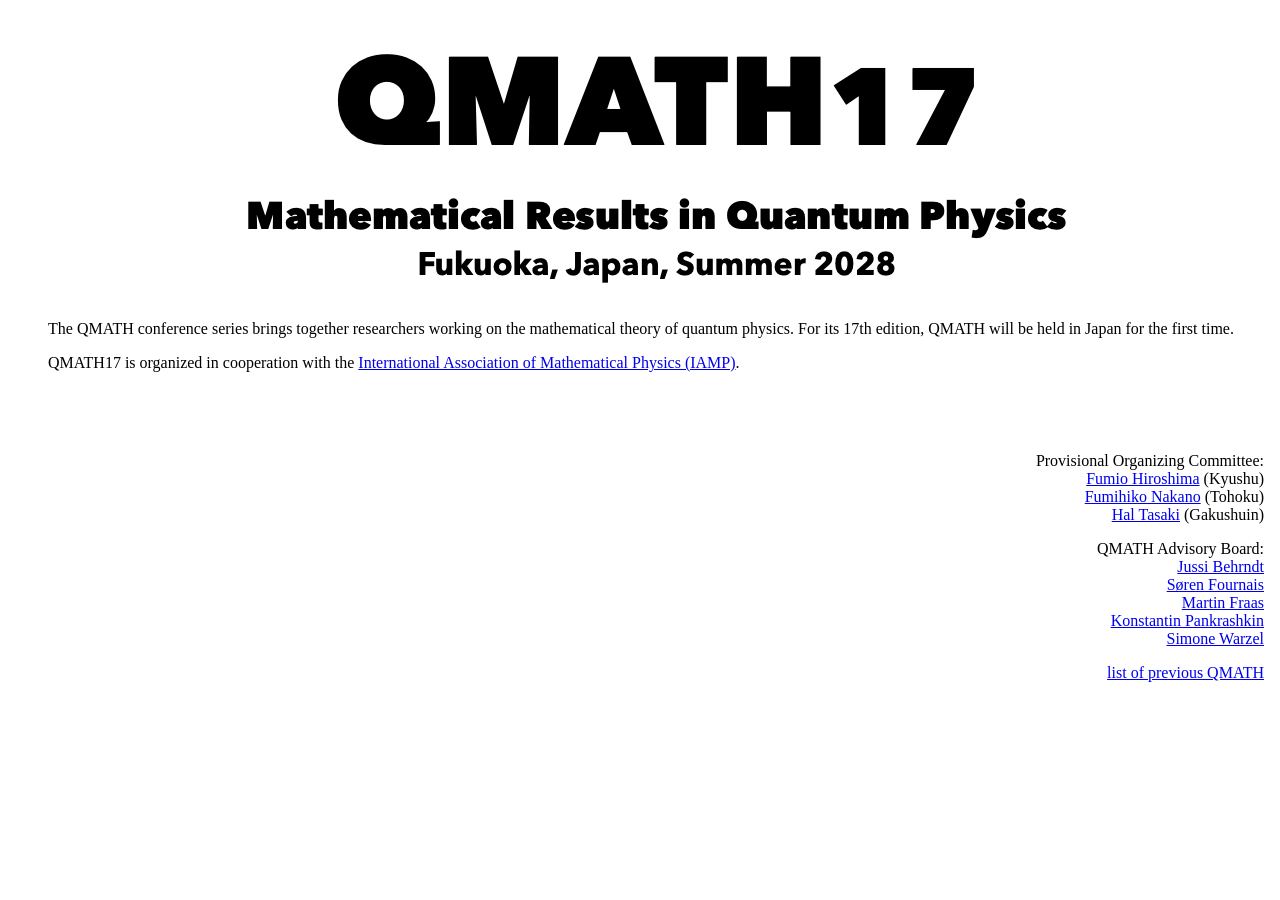
==== index.html @ ad50dc9a "Add files via upload" ====
<!-- *********** heading *********** -->
<html>
<head>

<META http-equiv="Content-Type" content="text/html; charset=UTF-8">


<title>
QMATH 17
</title>
<link rel="stylesheet" href="qmath.css" type="text/css">
</head>
<body>

<!-- *********** top *********** -->


<div style="text-align: center;"><img src="images/QMATH17.jpg" alt="QMATH17: Mathematical Results in Quantum Physics, Fukuoka, Japan, September 4-10, 2028"></div>

<p style="margin-top: 2em;">
The QMATH conference series brings together researchers working on the mathematical theory of quantum physics.
For its 17th edition, QMATH will be held in Japan for the first time.
<p>
QMATH17 is organized in cooperation with the <a href="https://www.iamp.org/page.php?page=page_start">International Association of Mathematical Physics (IAMP)</a>.


<p align="right" style="margin-top: 5em;">
Provisional Organizing Committee:<br>
<a href="https://hyoka.ofc.kyushu-u.ac.jp/html/100018669_en.html">Fumio Hiroshima</a> (Kyushu)<br>
<a href="http://www.math.tohoku.ac.jp/english/people/nakano-e.html">Fumihiko Nakano</a> (Tohoku)<br>
<a href="https://haltasaki.github.io/">Hal Tasaki</a> (Gakushuin)
</p>

<p align="right" style="margin-top: 1em;">
QMATH Advisory Board:<br>
<a href="https://www.math.tugraz.at/~behrndt/">Jussi Behrndt</a><br>
<a href="https://www.math.ku.dk/english/staff/?pure=en/persons/200128">Søren Fournais</a><br>
<a href="https://www.math.ucdavis.edu/~fraas/">Martin Fraas</a><br>
<a href="https://uol.de/pankrashkin">Konstantin Pankrashkin</a><br>
<a href="https://www.professoren.tum.de/en/warzel-simone">Simone Warzel</a></p>

<p align="right" style="margin-top: 1em;">
<a href="https://people.fjfi.cvut.cz/exnerpav/conf_mat.html">list of previous QMATH</a>
</p>
</body>
</html>
---- qmath.css ----
body {
margin: 3em 1em 2em 3em;
color: black;
background-color: #ffffff
}
.senmon{
color: #8C6136
}
.ringo{
color: #CC0033
}
.medatsu {
font-size: 170%;
font-weight: bold
}
.dl{
  margin:2em 8em;
  background: #eeddee;
  padding: 0.5em;
}
.topic{
  margin:2em 10em;
  background: #ffffff;
  padding: 0.5em;
}
.inyou{
  margin:1em 5em;
  background: #ffffff;
  padding: 0.5em;
}
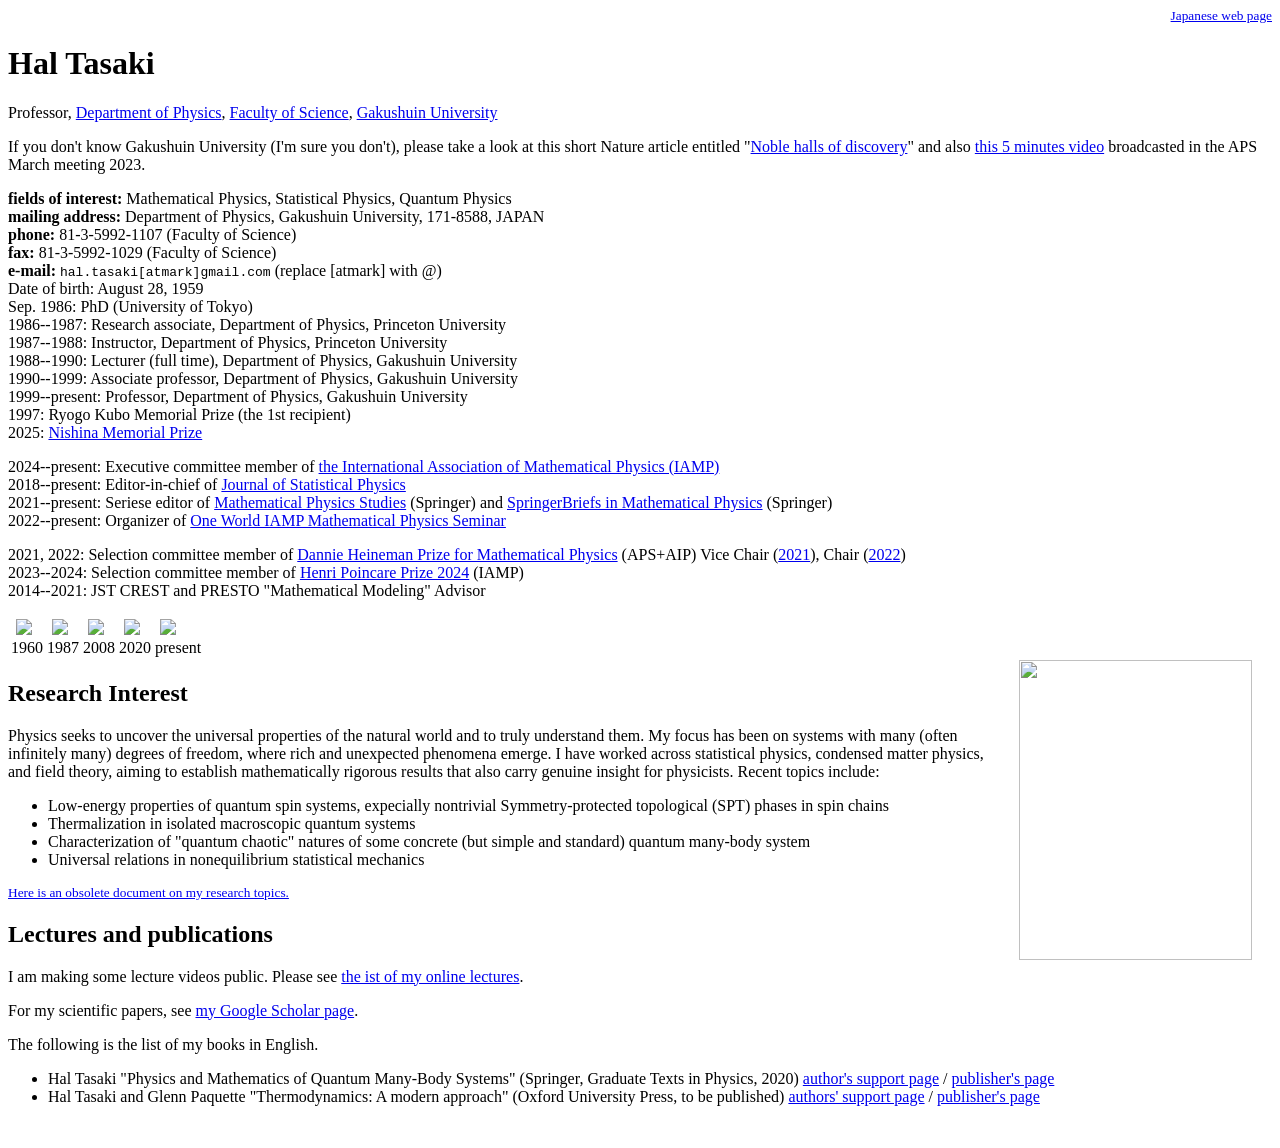
==== commit 9b233322: "Add files via upload" ====
--- a/index.html
+++ b/index.html
@@ -6,41 +6,160 @@
 
 
 <title>
-QMATH 17
+Hal Tasaki's main web page
 </title>
-<link rel="stylesheet" href="qmath.css" type="text/css">
+<link rel="stylesheet" href="qmb.css" type="text/css">
 </head>
 <body>
 
 <!-- *********** top *********** -->
 
+<p align="right">
+			<a href="indexJ.html"><small>Japanese web page</small></a>
+		</p>
+		
+		<H1>
+Hal Tasaki
+</H1>
+		Professor, <a href="https://www.sci.gakushuin.ac.jp/en/departments/phys.html" target="_blank" rel="noopener">Department of Physics</a>, <a href="https://www.sci.gakushuin.ac.jp/en/" target="_blank" rel="noopener">Faculty of Science</a>, <a href="https://www.univ.gakushuin.ac.jp/en/" target="_blank" rel="noopener">Gakushuin University</a>
+		<p>
+			If you don't know Gakushuin University (I'm sure you don't), please take a look at this short Nature article entitled "<a href="https://www.nature.com/articles/d41586-018-02903-4" target="_blank" rel="noopener">Noble halls of discovery</a>" and also <a href="https://youtu.be/BvcVbgOmV9E" target="_blank" rel="noopener">this 5 minutes video</a> broadcasted in the APS March meeting 2023.
 
-<div style="text-align: center;"><img src="images/QMATH17.jpg" alt="QMATH17: Mathematical Results in Quantum Physics, Fukuoka, Japan, September 4-10, 2028"></div>
+<!-- *********** main *********** -->
 
-<p style="margin-top: 2em;">
-The QMATH conference series brings together researchers working on the mathematical theory of quantum physics.
-For its 17th edition, QMATH will be held in Japan for the first time.
+<div class="inyou">
+<strong>
+fields of interest:
+</strong>
+ Mathematical Physics, Statistical Physics, Quantum Physics
+<br>
+<strong>
+mailing address:
+</strong> 
+Department of Physics, Gakushuin University, 171-8588, JAPAN
+<br>
+<strong>
+phone:
+</strong> 
+81-3-5992-1107 (Faculty of Science)
+<br>
+<strong>
+fax:
+</strong> 
+81-3-5992-1029 (Faculty of Science)
+					<br>
+					<strong>
+e-mail:
+</strong>
+				<tt>hal.tasaki[atmark]gmail.com</tt> (replace [atmark] with @)
+			</div>
+			
+<div class="inyou">
+			Date of birth: August 28, 1959<br>
+			Sep. 1986: PhD (University of Tokyo)<br>
+				1986--1987: Research associate, Department of Physics, Princeton University<br>
+				1987--1988: Instructor, Department of Physics, Princeton University<br>
+				1988--1990: Lecturer (full time), Department of Physics, Gakushuin University<br>
+				1990--1999: Associate professor, Department of Physics, Gakushuin University<br>
+				1999--present: Professor, Department of Physics, Gakushuin University<br>
+				1997: Ryogo Kubo Memorial Prize (the 1st recipient)<br>
+				2025: <a href="https://www.nishina-mf.or.jp/news_en/2025/11/06/the-2025-the-71th-nishina-memorial-prize-is-awarded/">Nishina Memorial Prize</a>
 <p>
-QMATH17 is organized in cooperation with the <a href="https://www.iamp.org/page.php?page=page_start">International Association of Mathematical Physics (IAMP)</a>.
+					2024--present: Executive committee member of <a href="https://www.iamp.org/page.php?page=page_about">the International Association of Mathematical Physics (IAMP)</a>
+					<br>
+2018--present: Editor-in-chief of <a href="https://www.springer.com/journal/10955" target="_blank" rel="noopener">Journal of Statistical Physics</a> 
+						<br>
+2021--present: Seriese editor of <a href="https://www.springer.com/series/6316" target="_blank" rel="noopener">Mathematical Physics Studies</a> (Springer) and <a href="https://www.springer.com/series/11953" target="_blank" rel="noopener">SpringerBriefs in Mathematical Physics</a> (Springer)
+						<br>
+						2022--present: Organizer of <a href="http://www.iamp.org/page.php?page=page_seminar" target="_blank" rel="noopener">One World IAMP Mathematical Physics Seminar</a>
+						<p>2021, 2022: Selection committee member of <a href="https://www.aip.org/aip/awards-and-prizes/heineman-math" target="_blank" rel="noopener">Dannie Heineman Prize for Mathematical Physics</a> (APS+AIP) Vice Chair (<a href="https://www.aps.org/programs/honors/prizes/prizerecipient.cfm?last_nm=Kupiainen&first_nm=Antti&year=2022" target="_blank" rel="noopener">2021</a>), Chair (<a href="https://www.aps.org/programs/honors/prizes/prizerecipient.cfm?last_nm=Nekrasov&first_nm=Nikita&year=2023" target="_blank" rel="noopener">2022</a>)
+					<br>2023--2024: Selection committee member of <a href="https://www.iamp.org/page.php?page=page_prize_poincare">Henri Poincare Prize 2024</a> (IAMP)
+						<br>2014--2021: JST CREST and PRESTO "Mathematical Modeling" Advisor 
+</div>	
+		
+		<table>
+    <tr>
+					<td><a href="images/Hal1960.jpg"><img src="images/Hal1960S.jpg" hspace="5px"></a></td>
+						<td><a href="images/Hal1987.jpg"><img src="images/Hal1987S.jpg" hspace="5px"></a></td>
+						<td><a href="images/Hal2008.jpg"><img src="images/Hal2008S.jpg" hspace="5px"></a></td>
+						<td><a href="images/Hal2020.jpg"><img src="images/Hal2020S.jpg" hspace="5px"></a></td>
+							<td><img src="images/Halpresent.jpg" hspace="5px"></td>
+    </tr>
+    <tr>
+					      <td>1960</td>
+      <td>1987</td>
+      <td>2008</td>
+      <td>2020</td>
+							<td>present</td>
+    </tr>
+  </table>	
 
 
-<p align="right" style="margin-top: 5em;">
-Provisional Organizing Committee:<br>
-<a href="https://hyoka.ofc.kyushu-u.ac.jp/html/100018669_en.html">Fumio Hiroshima</a> (Kyushu)<br>
-<a href="http://www.math.tohoku.ac.jp/english/people/nakano-e.html">Fumihiko Nakano</a> (Tohoku)<br>
-<a href="https://haltasaki.github.io/">Hal Tasaki</a> (Gakushuin)
-</p>
 
-<p align="right" style="margin-top: 1em;">
-QMATH Advisory Board:<br>
-<a href="https://www.math.tugraz.at/~behrndt/">Jussi Behrndt</a><br>
-<a href="https://www.math.ku.dk/english/staff/?pure=en/persons/200128">Søren Fournais</a><br>
-<a href="https://www.math.ucdavis.edu/~fraas/">Martin Fraas</a><br>
-<a href="https://uol.de/pankrashkin">Konstantin Pankrashkin</a><br>
-<a href="https://www.professoren.tum.de/en/warzel-simone">Simone Warzel</a></p>
+<a href="books/pmqmbs/"><img src="images/CoverS2.jpg" width="233px" height="300x" vspace="0px" hspace="20px" align="right"></a>
 
-<p align="right" style="margin-top: 1em;">
-<a href="https://people.fjfi.cvut.cz/exnerpav/conf_mat.html">list of previous QMATH</a>
-</p>
+<H2>
+<a name="research">Research Interest </a>
+</H2>
+Physics seeks to uncover the universal properties of the natural world and to truly understand them. My focus has been on systems with many (often infinitely many) degrees of freedom, where rich and unexpected phenomena emerge. I have worked across statistical physics, condensed matter physics, and field theory, aiming to establish mathematically rigorous results that also carry genuine insight for physicists.
+
+Recent topics include:
+<ul>
+<li> Low-energy properties of quantum spin systems, expecially nontrivial Symmetry-protected topological (SPT) phases in spin chains
+<li>Thermalization in isolated macroscopic quantum systems 
+						<li>Characterization of "quantum chaotic" natures of some concrete (but simple and standard) quantum many-body system
+<li>Universal relations in nonequilibrium statistical mechanics
+</ul>		
+					<small><a href="writings/research/topicsE.html">Here is an obsolete document on my research topics.</a></small>
+					
+					
+					      <h2>Lectures and publications
+				</h2>
+I am making some lecture videos public.  Please see <a href="OL/"> the ist of my online lectures</a>.
+			<p>For my scientific papers, see <a href="https://scholar.google.co.jp/citations?user=0Q0esHoAAAAJ&hl=en&oi=ao" target="_blank" rel="noopener">my Google Scholar page</a>.
+				<p>
+					The following is the list of my books in English.
+<ul>
+						<li>Hal Tasaki "Physics and Mathematics of Quantum Many-Body Systems" (Springer, Graduate Texts in Physics, 2020) <a href="books/pmqmbs/">author's support page</a> / <a href="https://link.springer.com/book/10.1007/978-3-030-41265-4" target="_blank" rel="noopener">publisher's page</a>
+						<li>Hal Tasaki and Glenn Paquette "Thermodynamics: A modern approach" (Oxford University Press, to be published) <a href="tasaki_paquette/TD/">authors' support page</a> / <a href="https://global.oup.com/academic/product/thermodynamics-a-modern-approach-9780198842033?cc=br&lang=en&" target="_blank" rel="noopener">publisher's page</a>
+								
+								
+					</ul>			           
+                        <br clear="all">
+												
+									
+<!-- 											
+<H2>
+<a name="research">Research Topics (obsolete!)</a>
+</H2>
+One of the aims of physics is to elicit "universal" properties from the world we observe (in various manners), and truly "understand" them.
+I have been mostly interested in various physical problems in which many (or infinitely many) degrees of freedom generate nontrivial physics, and worked on problems from such fields as statistical physics, condensed matter physics, and field theories.
+I have been trying to prove mathematically rigorous results which are at the same time important and enlightening from physicists' point of view.
+<p>
+Main topics and <a href="topicsE.htm">their detais</a> follow.
+There is also <a href="selected.htm">a list of selected publications.</a>
+<ul>
+<li><a href="topicsE.htm#sm">
+Derivation of (equilibrium) statistical mechanics from quantum dynamics
+												<li><a href="topicsE.htm#ferro">
+Ferromagnetism in the Hubbard model
+</a>
+<li><a href="topicsE.htm#gap">
+Haldane gap in quantum spin chains
+</a>
+<li><a href="topicsE.htm#SB">
+General theories about symmetry breaking in quantum many-body systems
+</a>
+<li><a href="topicsE.htm#fractal">
+Percolation and other stochastic geometric systems
+</a>
+<li><a href="topicsE.htm#PT">
+Phase transition and critical phenomena in classical spin systems
+</a>
+</ul>	
+
+
+
+*********** info *********** -->
 </body>
 </html>
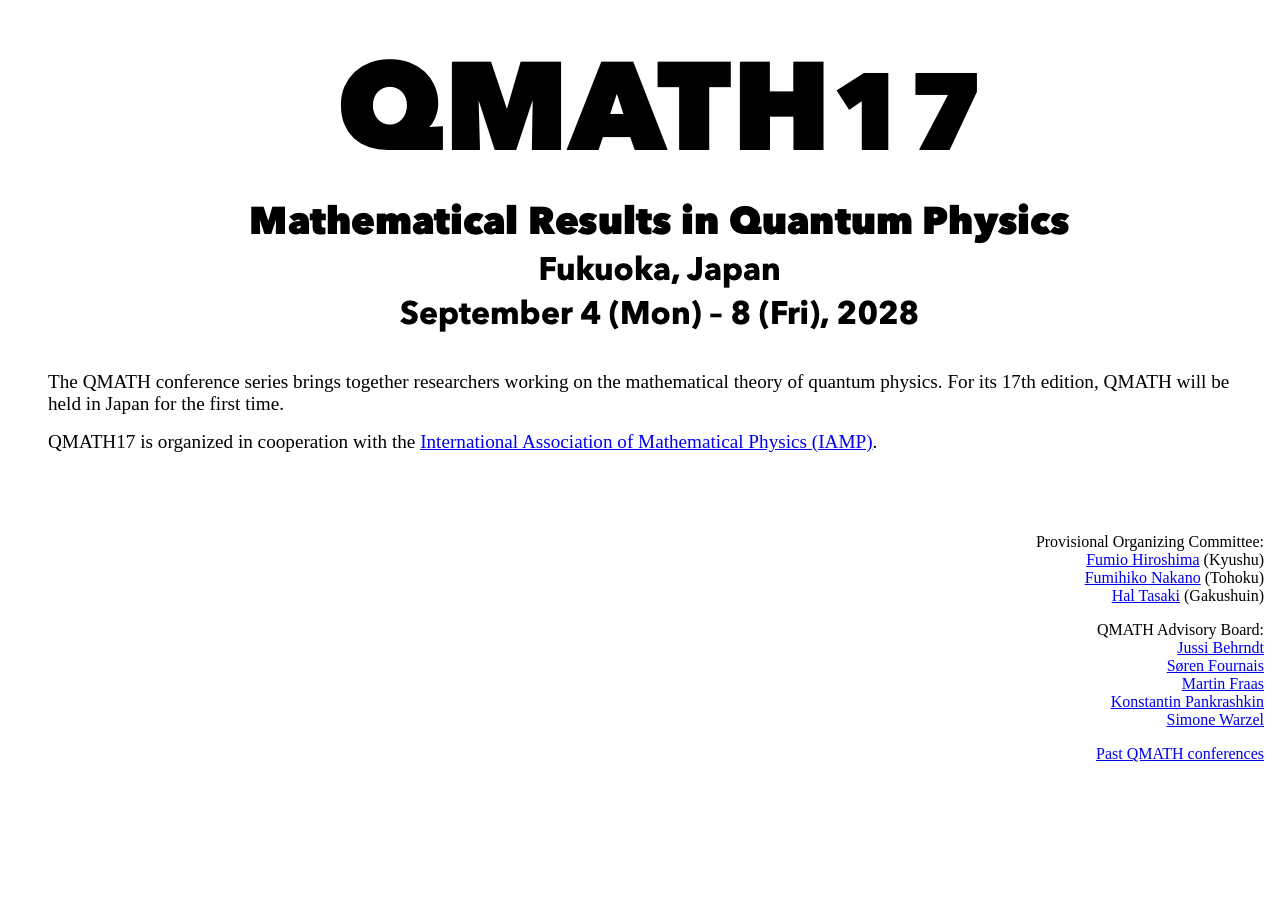
==== commit 423fbbb4: "Add files via upload" ====
--- a/index.html
+++ b/index.html
@@ -6,160 +6,41 @@
 
 
 <title>
-Hal Tasaki's main web page
+QMATH 17
 </title>
-<link rel="stylesheet" href="qmb.css" type="text/css">
+<link rel="stylesheet" href="qmath.css" type="text/css">
 </head>
 <body>
 
 <!-- *********** top *********** -->
 
-<p align="right">
-			<a href="indexJ.html"><small>Japanese web page</small></a>
-		</p>
-		
-		<H1>
-Hal Tasaki
-</H1>
-		Professor, <a href="https://www.sci.gakushuin.ac.jp/en/departments/phys.html" target="_blank" rel="noopener">Department of Physics</a>, <a href="https://www.sci.gakushuin.ac.jp/en/" target="_blank" rel="noopener">Faculty of Science</a>, <a href="https://www.univ.gakushuin.ac.jp/en/" target="_blank" rel="noopener">Gakushuin University</a>
-		<p>
-			If you don't know Gakushuin University (I'm sure you don't), please take a look at this short Nature article entitled "<a href="https://www.nature.com/articles/d41586-018-02903-4" target="_blank" rel="noopener">Noble halls of discovery</a>" and also <a href="https://youtu.be/BvcVbgOmV9E" target="_blank" rel="noopener">this 5 minutes video</a> broadcasted in the APS March meeting 2023.
 
-<!-- *********** main *********** -->
+<div style="text-align: center;"><img src="images/QMATH17.jpg" alt="QMATH17: Mathematical Results in Quantum Physics, Fukuoka, Japan, September 4-8, 2028"></div>
 
-<div class="inyou">
-<strong>
-fields of interest:
-</strong>
- Mathematical Physics, Statistical Physics, Quantum Physics
-<br>
-<strong>
-mailing address:
-</strong> 
-Department of Physics, Gakushuin University, 171-8588, JAPAN
-<br>
-<strong>
-phone:
-</strong> 
-81-3-5992-1107 (Faculty of Science)
-<br>
-<strong>
-fax:
-</strong> 
-81-3-5992-1029 (Faculty of Science)
-					<br>
-					<strong>
-e-mail:
-</strong>
-				<tt>hal.tasaki[atmark]gmail.com</tt> (replace [atmark] with @)
-			</div>
-			
-<div class="inyou">
-			Date of birth: August 28, 1959<br>
-			Sep. 1986: PhD (University of Tokyo)<br>
-				1986--1987: Research associate, Department of Physics, Princeton University<br>
-				1987--1988: Instructor, Department of Physics, Princeton University<br>
-				1988--1990: Lecturer (full time), Department of Physics, Gakushuin University<br>
-				1990--1999: Associate professor, Department of Physics, Gakushuin University<br>
-				1999--present: Professor, Department of Physics, Gakushuin University<br>
-				1997: Ryogo Kubo Memorial Prize (the 1st recipient)<br>
-				2025: <a href="https://www.nishina-mf.or.jp/news_en/2025/11/06/the-2025-the-71th-nishina-memorial-prize-is-awarded/">Nishina Memorial Prize</a>
+<p style="margin-top: 2em;">
+<big>The QMATH conference series brings together researchers working on the mathematical theory of quantum physics.
+For its 17th edition, QMATH will be held in Japan for the first time.</big>
 <p>
-					2024--present: Executive committee member of <a href="https://www.iamp.org/page.php?page=page_about">the International Association of Mathematical Physics (IAMP)</a>
-					<br>
-2018--present: Editor-in-chief of <a href="https://www.springer.com/journal/10955" target="_blank" rel="noopener">Journal of Statistical Physics</a> 
-						<br>
-2021--present: Seriese editor of <a href="https://www.springer.com/series/6316" target="_blank" rel="noopener">Mathematical Physics Studies</a> (Springer) and <a href="https://www.springer.com/series/11953" target="_blank" rel="noopener">SpringerBriefs in Mathematical Physics</a> (Springer)
-						<br>
-						2022--present: Organizer of <a href="http://www.iamp.org/page.php?page=page_seminar" target="_blank" rel="noopener">One World IAMP Mathematical Physics Seminar</a>
-						<p>2021, 2022: Selection committee member of <a href="https://www.aip.org/aip/awards-and-prizes/heineman-math" target="_blank" rel="noopener">Dannie Heineman Prize for Mathematical Physics</a> (APS+AIP) Vice Chair (<a href="https://www.aps.org/programs/honors/prizes/prizerecipient.cfm?last_nm=Kupiainen&first_nm=Antti&year=2022" target="_blank" rel="noopener">2021</a>), Chair (<a href="https://www.aps.org/programs/honors/prizes/prizerecipient.cfm?last_nm=Nekrasov&first_nm=Nikita&year=2023" target="_blank" rel="noopener">2022</a>)
-					<br>2023--2024: Selection committee member of <a href="https://www.iamp.org/page.php?page=page_prize_poincare">Henri Poincare Prize 2024</a> (IAMP)
-						<br>2014--2021: JST CREST and PRESTO "Mathematical Modeling" Advisor 
-</div>	
-		
-		<table>
-    <tr>
-					<td><a href="images/Hal1960.jpg"><img src="images/Hal1960S.jpg" hspace="5px"></a></td>
-						<td><a href="images/Hal1987.jpg"><img src="images/Hal1987S.jpg" hspace="5px"></a></td>
-						<td><a href="images/Hal2008.jpg"><img src="images/Hal2008S.jpg" hspace="5px"></a></td>
-						<td><a href="images/Hal2020.jpg"><img src="images/Hal2020S.jpg" hspace="5px"></a></td>
-							<td><img src="images/Halpresent.jpg" hspace="5px"></td>
-    </tr>
-    <tr>
-					      <td>1960</td>
-      <td>1987</td>
-      <td>2008</td>
-      <td>2020</td>
-							<td>present</td>
-    </tr>
-  </table>	
+<big>QMATH17 is organized in cooperation with the <a href="https://www.iamp.org/page.php?page=page_start">International Association of Mathematical Physics (IAMP)</a>.</big>
 
 
+<p align="right" style="margin-top: 5em;">
+Provisional Organizing Committee:<br>
+<a href="https://hyoka.ofc.kyushu-u.ac.jp/html/100018669_en.html">Fumio Hiroshima</a> (Kyushu)<br>
+<a href="http://www.math.tohoku.ac.jp/english/people/nakano-e.html">Fumihiko Nakano</a> (Tohoku)<br>
+<a href="https://haltasaki.github.io/">Hal Tasaki</a> (Gakushuin)
+</p>
 
-<a href="books/pmqmbs/"><img src="images/CoverS2.jpg" width="233px" height="300x" vspace="0px" hspace="20px" align="right"></a>
+<p align="right" style="margin-top: 1em;">
+QMATH Advisory Board:<br>
+<a href="https://www.math.tugraz.at/~behrndt/">Jussi Behrndt</a><br>
+<a href="https://www.math.ku.dk/english/staff/?pure=en/persons/200128">Søren Fournais</a><br>
+<a href="https://www.math.ucdavis.edu/~fraas/">Martin Fraas</a><br>
+<a href="https://uol.de/pankrashkin">Konstantin Pankrashkin</a><br>
+<a href="https://www.professoren.tum.de/en/warzel-simone">Simone Warzel</a></p>
 
-<H2>
-<a name="research">Research Interest </a>
-</H2>
-Physics seeks to uncover the universal properties of the natural world and to truly understand them. My focus has been on systems with many (often infinitely many) degrees of freedom, where rich and unexpected phenomena emerge. I have worked across statistical physics, condensed matter physics, and field theory, aiming to establish mathematically rigorous results that also carry genuine insight for physicists.
-
-Recent topics include:
-<ul>
-<li> Low-energy properties of quantum spin systems, expecially nontrivial Symmetry-protected topological (SPT) phases in spin chains
-<li>Thermalization in isolated macroscopic quantum systems 
-						<li>Characterization of "quantum chaotic" natures of some concrete (but simple and standard) quantum many-body system
-<li>Universal relations in nonequilibrium statistical mechanics
-</ul>		
-					<small><a href="writings/research/topicsE.html">Here is an obsolete document on my research topics.</a></small>
-					
-					
-					      <h2>Lectures and publications
-				</h2>
-I am making some lecture videos public.  Please see <a href="OL/"> the ist of my online lectures</a>.
-			<p>For my scientific papers, see <a href="https://scholar.google.co.jp/citations?user=0Q0esHoAAAAJ&hl=en&oi=ao" target="_blank" rel="noopener">my Google Scholar page</a>.
-				<p>
-					The following is the list of my books in English.
-<ul>
-						<li>Hal Tasaki "Physics and Mathematics of Quantum Many-Body Systems" (Springer, Graduate Texts in Physics, 2020) <a href="books/pmqmbs/">author's support page</a> / <a href="https://link.springer.com/book/10.1007/978-3-030-41265-4" target="_blank" rel="noopener">publisher's page</a>
-						<li>Hal Tasaki and Glenn Paquette "Thermodynamics: A modern approach" (Oxford University Press, to be published) <a href="tasaki_paquette/TD/">authors' support page</a> / <a href="https://global.oup.com/academic/product/thermodynamics-a-modern-approach-9780198842033?cc=br&lang=en&" target="_blank" rel="noopener">publisher's page</a>
-								
-								
-					</ul>			           
-                        <br clear="all">
-												
-									
-<!-- 											
-<H2>
-<a name="research">Research Topics (obsolete!)</a>
-</H2>
-One of the aims of physics is to elicit "universal" properties from the world we observe (in various manners), and truly "understand" them.
-I have been mostly interested in various physical problems in which many (or infinitely many) degrees of freedom generate nontrivial physics, and worked on problems from such fields as statistical physics, condensed matter physics, and field theories.
-I have been trying to prove mathematically rigorous results which are at the same time important and enlightening from physicists' point of view.
-<p>
-Main topics and <a href="topicsE.htm">their detais</a> follow.
-There is also <a href="selected.htm">a list of selected publications.</a>
-<ul>
-<li><a href="topicsE.htm#sm">
-Derivation of (equilibrium) statistical mechanics from quantum dynamics
-												<li><a href="topicsE.htm#ferro">
-Ferromagnetism in the Hubbard model
-</a>
-<li><a href="topicsE.htm#gap">
-Haldane gap in quantum spin chains
-</a>
-<li><a href="topicsE.htm#SB">
-General theories about symmetry breaking in quantum many-body systems
-</a>
-<li><a href="topicsE.htm#fractal">
-Percolation and other stochastic geometric systems
-</a>
-<li><a href="topicsE.htm#PT">
-Phase transition and critical phenomena in classical spin systems
-</a>
-</ul>	
-
-
-
-*********** info *********** -->
+<p align="right" style="margin-top: 1em;">
+<a href="https://people.fjfi.cvut.cz/exnerpav/conf_mat.html">Past QMATH conferences</a>
+</p>
 </body>
 </html>
--- a/qmath.css
+++ b/qmath.css
@@ -0,0 +1,30 @@
+body {
+margin: 3em 1em 2em 3em;
+color: black;
+background-color: #ffffff
+}
+.senmon{
+color: #8C6136
+}
+.ringo{
+color: #CC0033
+}
+.medatsu {
+font-size: 170%;
+font-weight: bold
+}
+.dl{
+  margin:2em 8em;
+  background: #eeddee;
+  padding: 0.5em;
+}
+.topic{
+  margin:2em 10em;
+  background: #ffffff;
+  padding: 0.5em;
+}
+.inyou{
+  margin:1em 5em;
+  background: #ffffff;
+  padding: 0.5em;
+}
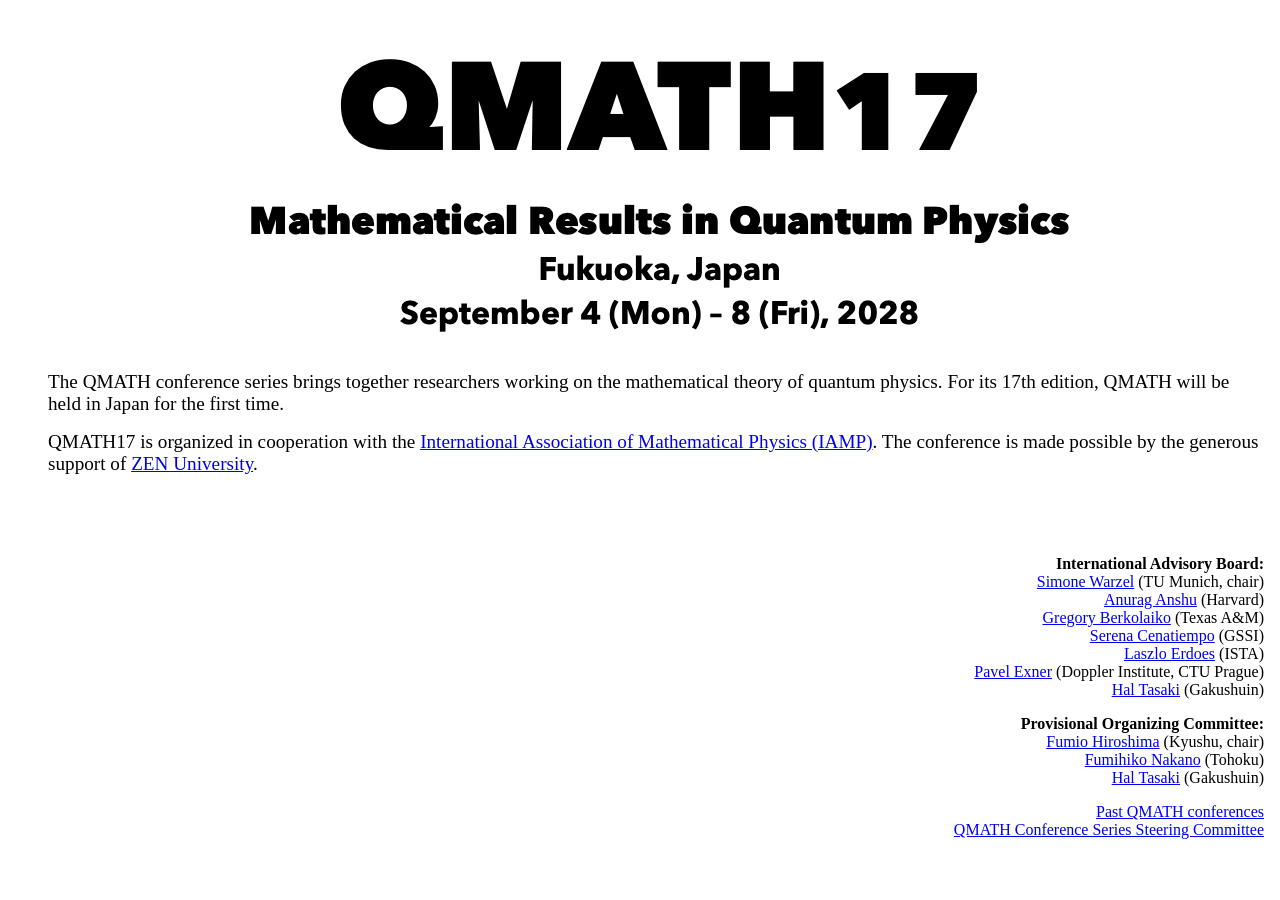
==== commit 62066880: "Add files via upload" ====
--- a/index.html
+++ b/index.html
@@ -15,32 +15,43 @@
 <!-- *********** top *********** -->
 
 
-<div style="text-align: center;"><img src="images/QMATH17.jpg" alt="QMATH17: Mathematical Results in Quantum Physics, Fukuoka, Japan, September 4-8, 2028"></div>
+<div style="text-align: center;"><img src="images/QMATH17.jpg" alt="QMATH17: Mathematical Results in Quantum Physics, Kyushu University, September 4-8, 2028"></div>
 
 <p style="margin-top: 2em;">
 <big>The QMATH conference series brings together researchers working on the mathematical theory of quantum physics.
 For its 17th edition, QMATH will be held in Japan for the first time.</big>
 <p>
-<big>QMATH17 is organized in cooperation with the <a href="https://www.iamp.org/page.php?page=page_start">International Association of Mathematical Physics (IAMP)</a>.</big>
+<big>QMATH17 is organized in cooperation with the <a href="https://www.iamp.org/page.php?page=page_start">International Association of Mathematical Physics (IAMP)</a>.
+The conference is made possible by the generous support of <a href="https://zen.ac.jp/en">ZEN University</a>.</big>
+
+<p align="right" style="margin-top: 5em;">
+<strong>International Advisory Board:</strong><br>
+<a href="https://www.math.cit.tum.de/math/personen/professuren/warzel-simone/">Simone Warzel</a> (TU Munich, chair)
+<br>
+<a href="https://anuraganshu.seas.harvard.edu/">Anurag Anshu</a> (Harvard)
+<br>
+<a href="https://people.tamu.edu/~gberkolaiko/">Gregory Berkolaiko</a> (Texas A&amp;M)
+<br>
+<a href="https://www.serenacenatiempo.it/">Serena Cenatiempo</a> (GSSI)
+<br>
+<a href="https://ist.ac.at/en/research/erdoes-group/">Laszlo Erdoes</a> (ISTA)
+<br>
+<a href="https://people.fjfi.cvut.cz/exnerpav/">Pavel Exner</a> (Doppler Institute, CTU Prague)
+<br>
+<a href="https://haltasaki.github.io/">Hal Tasaki</a> (Gakushuin)
+</p>
 
 
-<p align="right" style="margin-top: 5em;">
-Provisional Organizing Committee:<br>
-<a href="https://hyoka.ofc.kyushu-u.ac.jp/html/100018669_en.html">Fumio Hiroshima</a> (Kyushu)<br>
+<p align="right" style="margin-top: 1em;">
+<strong>Provisional Organizing Committee:</strong><br>
+<a href="https://hyoka.ofc.kyushu-u.ac.jp/html/100018669_en.html">Fumio Hiroshima</a> (Kyushu, chair)<br>
 <a href="http://www.math.tohoku.ac.jp/english/people/nakano-e.html">Fumihiko Nakano</a> (Tohoku)<br>
 <a href="https://haltasaki.github.io/">Hal Tasaki</a> (Gakushuin)
 </p>
 
 <p align="right" style="margin-top: 1em;">
-QMATH Advisory Board:<br>
-<a href="https://www.math.tugraz.at/~behrndt/">Jussi Behrndt</a><br>
-<a href="https://www.math.ku.dk/english/staff/?pure=en/persons/200128">Søren Fournais</a><br>
-<a href="https://www.math.ucdavis.edu/~fraas/">Martin Fraas</a><br>
-<a href="https://uol.de/pankrashkin">Konstantin Pankrashkin</a><br>
-<a href="https://www.professoren.tum.de/en/warzel-simone">Simone Warzel</a></p>
-
-<p align="right" style="margin-top: 1em;">
-<a href="https://people.fjfi.cvut.cz/exnerpav/conf_mat.html">Past QMATH conferences</a>
+<a href="https://people.fjfi.cvut.cz/exnerpav/conf_mat.html">Past QMATH conferences</a><br>
+<a href="SC.html">QMATH Conference Series Steering Committee</a>
 </p>
 </body>
 </html>
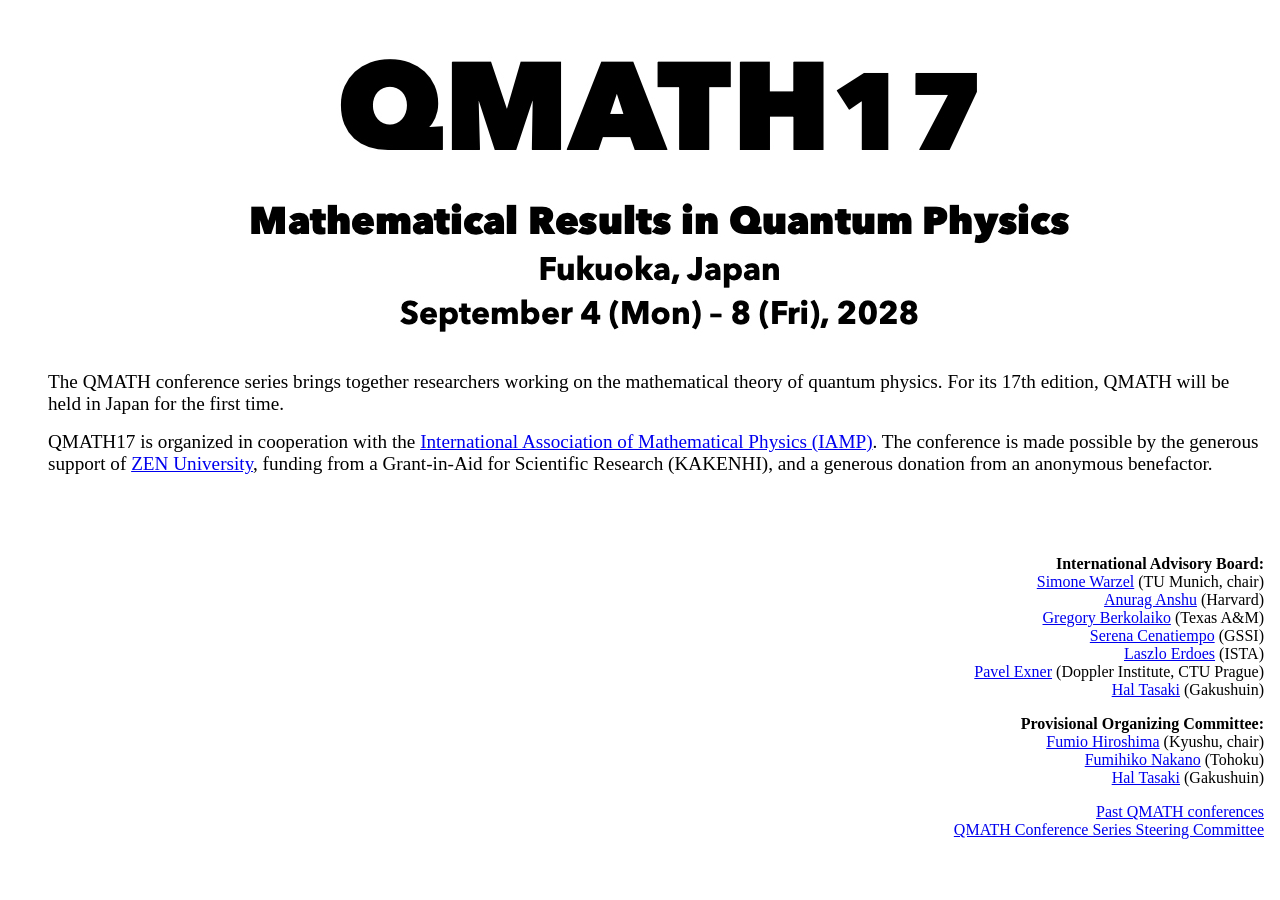
==== commit 6733f6c8: "Add files via upload" ====
--- a/index.html
+++ b/index.html
@@ -22,7 +22,8 @@
 For its 17th edition, QMATH will be held in Japan for the first time.</big>
 <p>
 <big>QMATH17 is organized in cooperation with the <a href="https://www.iamp.org/page.php?page=page_start">International Association of Mathematical Physics (IAMP)</a>.
-The conference is made possible by the generous support of <a href="https://zen.ac.jp/en">ZEN University</a>.</big>
+The conference is made possible by the generous support of <a href="https://zen.ac.jp/en">ZEN University</a>, funding from a Grant-in-Aid for Scientific Research (KAKENHI), and a generous donation from an anonymous benefactor.</big>
+
 
 <p align="right" style="margin-top: 5em;">
 <strong>International Advisory Board:</strong><br>
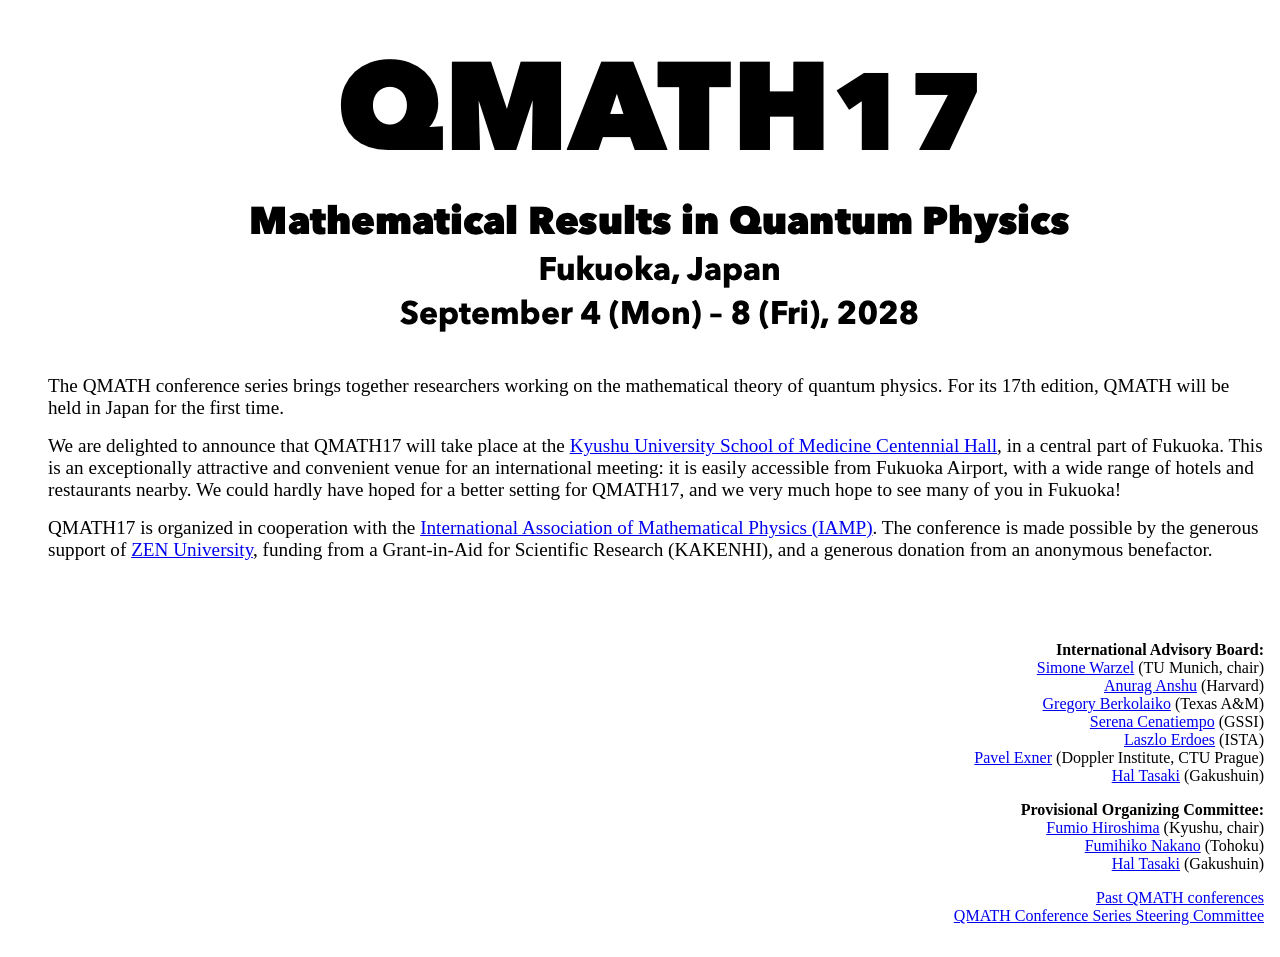
==== commit f9888a9a: "Add files via upload" ====
--- a/index.html
+++ b/index.html
@@ -1,47 +1,47 @@
-<!-- *********** heading *********** -->
-<html>
+<!DOCTYPE html>
+<html lang="en">
 <head>
-
-<META http-equiv="Content-Type" content="text/html; charset=UTF-8">
-
-
-<title>
-QMATH 17
-</title>
+<meta charset="UTF-8">
+<meta name="viewport" content="width=device-width, initial-scale=1.0">
+<title>QMATH 17</title>
 <link rel="stylesheet" href="qmath.css" type="text/css">
 </head>
 <body>
 
 <!-- *********** top *********** -->
 
-
-<div style="text-align: center;"><img src="images/QMATH17.jpg" alt="QMATH17: Mathematical Results in Quantum Physics, Kyushu University, September 4-8, 2028"></div>
+<div style="text-align: center;">
+<img src="images/QMATH17.jpg" alt="QMATH17: Mathematical Results in Quantum Physics, Kyushu University, September 4-8, 2028">
+</div>
 
 <p style="margin-top: 2em;">
 <big>The QMATH conference series brings together researchers working on the mathematical theory of quantum physics.
 For its 17th edition, QMATH will be held in Japan for the first time.</big>
+</p>
+
 <p>
-<big>QMATH17 is organized in cooperation with the <a href="https://www.iamp.org/page.php?page=page_start">International Association of Mathematical Physics (IAMP)</a>.
-The conference is made possible by the generous support of <a href="https://zen.ac.jp/en">ZEN University</a>, funding from a Grant-in-Aid for Scientific Research (KAKENHI), and a generous donation from an anonymous benefactor.</big>
+<big>We are delighted to announce that QMATH17 will take place at the
+<a href="https://www.med.kyushu-u.ac.jp/100ko-do/english/">Kyushu University School of Medicine Centennial Hall</a>,
+in a central part of Fukuoka. This is an exceptionally attractive and convenient venue for an international meeting: it is easily accessible from Fukuoka Airport, with a wide range of hotels and restaurants nearby. We could hardly have hoped for a better setting for QMATH17, and we very much hope to see many of you in Fukuoka!</big>
+</p>
 
+<p>
+<big>QMATH17 is organized in cooperation with the
+<a href="https://www.iamp.org/page.php?page=page_start">International Association of Mathematical Physics (IAMP)</a>.
+The conference is made possible by the generous support of
+<a href="https://zen.ac.jp/en">ZEN University</a>, funding from a Grant-in-Aid for Scientific Research (KAKENHI), and a generous donation from an anonymous benefactor.</big>
+</p>
 
 <p align="right" style="margin-top: 5em;">
 <strong>International Advisory Board:</strong><br>
-<a href="https://www.math.cit.tum.de/math/personen/professuren/warzel-simone/">Simone Warzel</a> (TU Munich, chair)
-<br>
-<a href="https://anuraganshu.seas.harvard.edu/">Anurag Anshu</a> (Harvard)
-<br>
-<a href="https://people.tamu.edu/~gberkolaiko/">Gregory Berkolaiko</a> (Texas A&amp;M)
-<br>
-<a href="https://www.serenacenatiempo.it/">Serena Cenatiempo</a> (GSSI)
-<br>
-<a href="https://ist.ac.at/en/research/erdoes-group/">Laszlo Erdoes</a> (ISTA)
-<br>
-<a href="https://people.fjfi.cvut.cz/exnerpav/">Pavel Exner</a> (Doppler Institute, CTU Prague)
-<br>
+<a href="https://www.math.cit.tum.de/math/personen/professuren/warzel-simone/">Simone Warzel</a> (TU Munich, chair)<br>
+<a href="https://anuraganshu.seas.harvard.edu/">Anurag Anshu</a> (Harvard)<br>
+<a href="https://people.tamu.edu/~gberkolaiko/">Gregory Berkolaiko</a> (Texas A&amp;M)<br>
+<a href="https://www.serenacenatiempo.it/">Serena Cenatiempo</a> (GSSI)<br>
+<a href="https://ist.ac.at/en/research/erdoes-group/">Laszlo Erdoes</a> (ISTA)<br>
+<a href="https://people.fjfi.cvut.cz/exnerpav/">Pavel Exner</a> (Doppler Institute, CTU Prague)<br>
 <a href="https://haltasaki.github.io/">Hal Tasaki</a> (Gakushuin)
 </p>
-
 
 <p align="right" style="margin-top: 1em;">
 <strong>Provisional Organizing Committee:</strong><br>
@@ -54,5 +54,6 @@
 <a href="https://people.fjfi.cvut.cz/exnerpav/conf_mat.html">Past QMATH conferences</a><br>
 <a href="SC.html">QMATH Conference Series Steering Committee</a>
 </p>
+
 </body>
-</html>+</html>
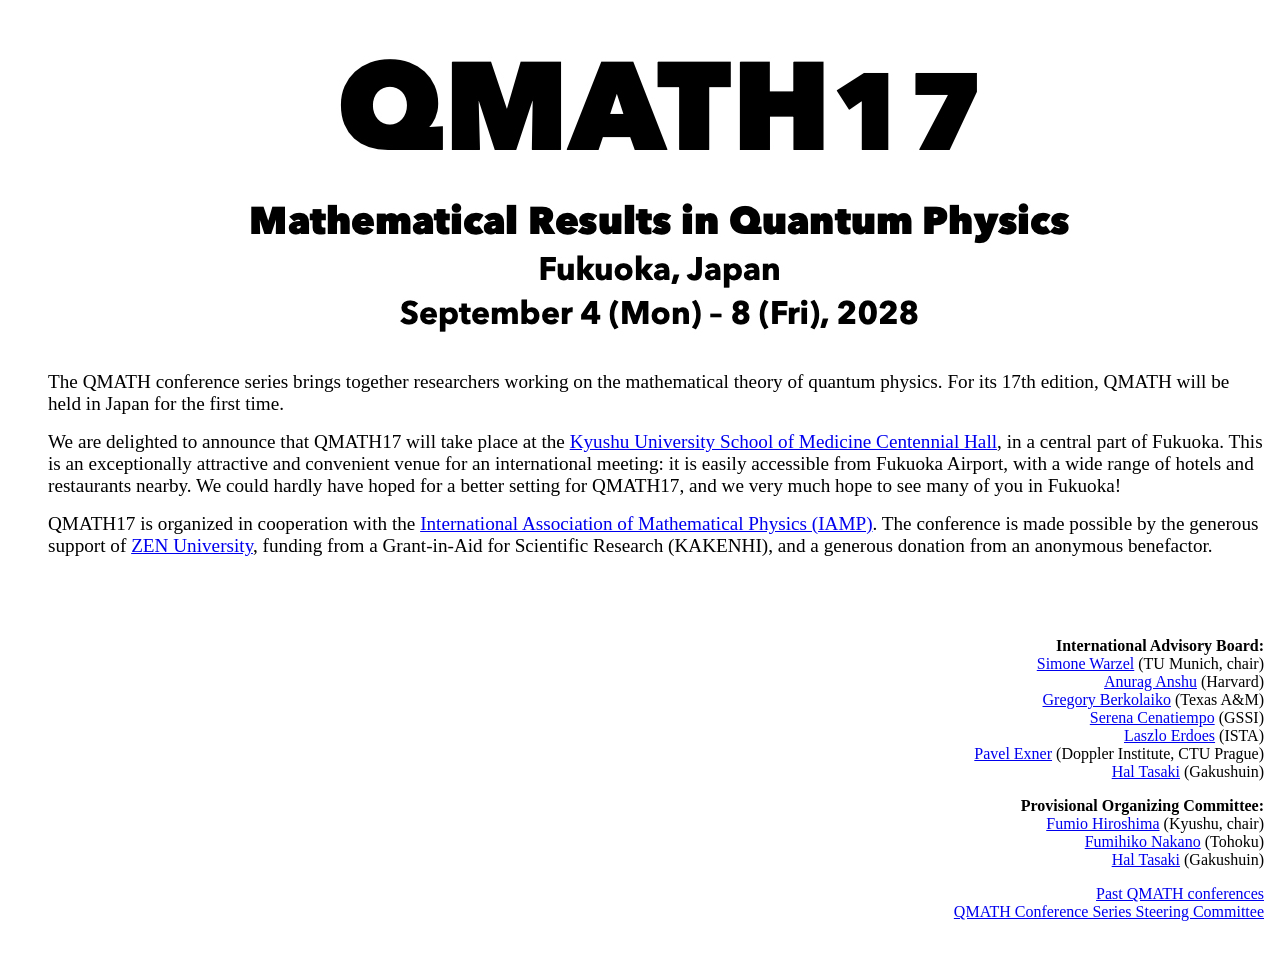
==== commit 728fa82d: "Add files via upload" ====
--- a/index.html
+++ b/index.html
@@ -1,47 +1,51 @@
-<!DOCTYPE html>
-<html lang="en">
+<!-- *********** heading *********** -->
+<html>
 <head>
-<meta charset="UTF-8">
-<meta name="viewport" content="width=device-width, initial-scale=1.0">
-<title>QMATH 17</title>
+
+<META http-equiv="Content-Type" content="text/html; charset=UTF-8">
+
+
+<title>
+QMATH 17
+</title>
 <link rel="stylesheet" href="qmath.css" type="text/css">
 </head>
 <body>
 
 <!-- *********** top *********** -->
 
-<div style="text-align: center;">
-<img src="images/QMATH17.jpg" alt="QMATH17: Mathematical Results in Quantum Physics, Kyushu University, September 4-8, 2028">
-</div>
+
+<div style="text-align: center;"><img src="images/QMATH17.jpg" alt="QMATH17: Mathematical Results in Quantum Physics, Kyushu University, September 4-8, 2028"></div>
 
 <p style="margin-top: 2em;">
 <big>The QMATH conference series brings together researchers working on the mathematical theory of quantum physics.
 For its 17th edition, QMATH will be held in Japan for the first time.</big>
-</p>
-
 <p>
 <big>We are delighted to announce that QMATH17 will take place at the
 <a href="https://www.med.kyushu-u.ac.jp/100ko-do/english/">Kyushu University School of Medicine Centennial Hall</a>,
 in a central part of Fukuoka. This is an exceptionally attractive and convenient venue for an international meeting: it is easily accessible from Fukuoka Airport, with a wide range of hotels and restaurants nearby. We could hardly have hoped for a better setting for QMATH17, and we very much hope to see many of you in Fukuoka!</big>
-</p>
+<p>
+<big>QMATH17 is organized in cooperation with the <a href="https://www.iamp.org/page.php?page=page_start">International Association of Mathematical Physics (IAMP)</a>.
+The conference is made possible by the generous support of <a href="https://zen.ac.jp/en">ZEN University</a>, funding from a Grant-in-Aid for Scientific Research (KAKENHI), and a generous donation from an anonymous benefactor.</big>
 
-<p>
-<big>QMATH17 is organized in cooperation with the
-<a href="https://www.iamp.org/page.php?page=page_start">International Association of Mathematical Physics (IAMP)</a>.
-The conference is made possible by the generous support of
-<a href="https://zen.ac.jp/en">ZEN University</a>, funding from a Grant-in-Aid for Scientific Research (KAKENHI), and a generous donation from an anonymous benefactor.</big>
-</p>
 
 <p align="right" style="margin-top: 5em;">
 <strong>International Advisory Board:</strong><br>
-<a href="https://www.math.cit.tum.de/math/personen/professuren/warzel-simone/">Simone Warzel</a> (TU Munich, chair)<br>
-<a href="https://anuraganshu.seas.harvard.edu/">Anurag Anshu</a> (Harvard)<br>
-<a href="https://people.tamu.edu/~gberkolaiko/">Gregory Berkolaiko</a> (Texas A&amp;M)<br>
-<a href="https://www.serenacenatiempo.it/">Serena Cenatiempo</a> (GSSI)<br>
-<a href="https://ist.ac.at/en/research/erdoes-group/">Laszlo Erdoes</a> (ISTA)<br>
-<a href="https://people.fjfi.cvut.cz/exnerpav/">Pavel Exner</a> (Doppler Institute, CTU Prague)<br>
+<a href="https://www.math.cit.tum.de/math/personen/professuren/warzel-simone/">Simone Warzel</a> (TU Munich, chair)
+<br>
+<a href="https://anuraganshu.seas.harvard.edu/">Anurag Anshu</a> (Harvard)
+<br>
+<a href="https://people.tamu.edu/~gberkolaiko/">Gregory Berkolaiko</a> (Texas A&amp;M)
+<br>
+<a href="https://www.serenacenatiempo.it/">Serena Cenatiempo</a> (GSSI)
+<br>
+<a href="https://ist.ac.at/en/research/erdoes-group/">Laszlo Erdoes</a> (ISTA)
+<br>
+<a href="https://people.fjfi.cvut.cz/exnerpav/">Pavel Exner</a> (Doppler Institute, CTU Prague)
+<br>
 <a href="https://haltasaki.github.io/">Hal Tasaki</a> (Gakushuin)
 </p>
+
 
 <p align="right" style="margin-top: 1em;">
 <strong>Provisional Organizing Committee:</strong><br>
@@ -54,6 +58,5 @@
 <a href="https://people.fjfi.cvut.cz/exnerpav/conf_mat.html">Past QMATH conferences</a><br>
 <a href="SC.html">QMATH Conference Series Steering Committee</a>
 </p>
-
 </body>
-</html>
+</html>
